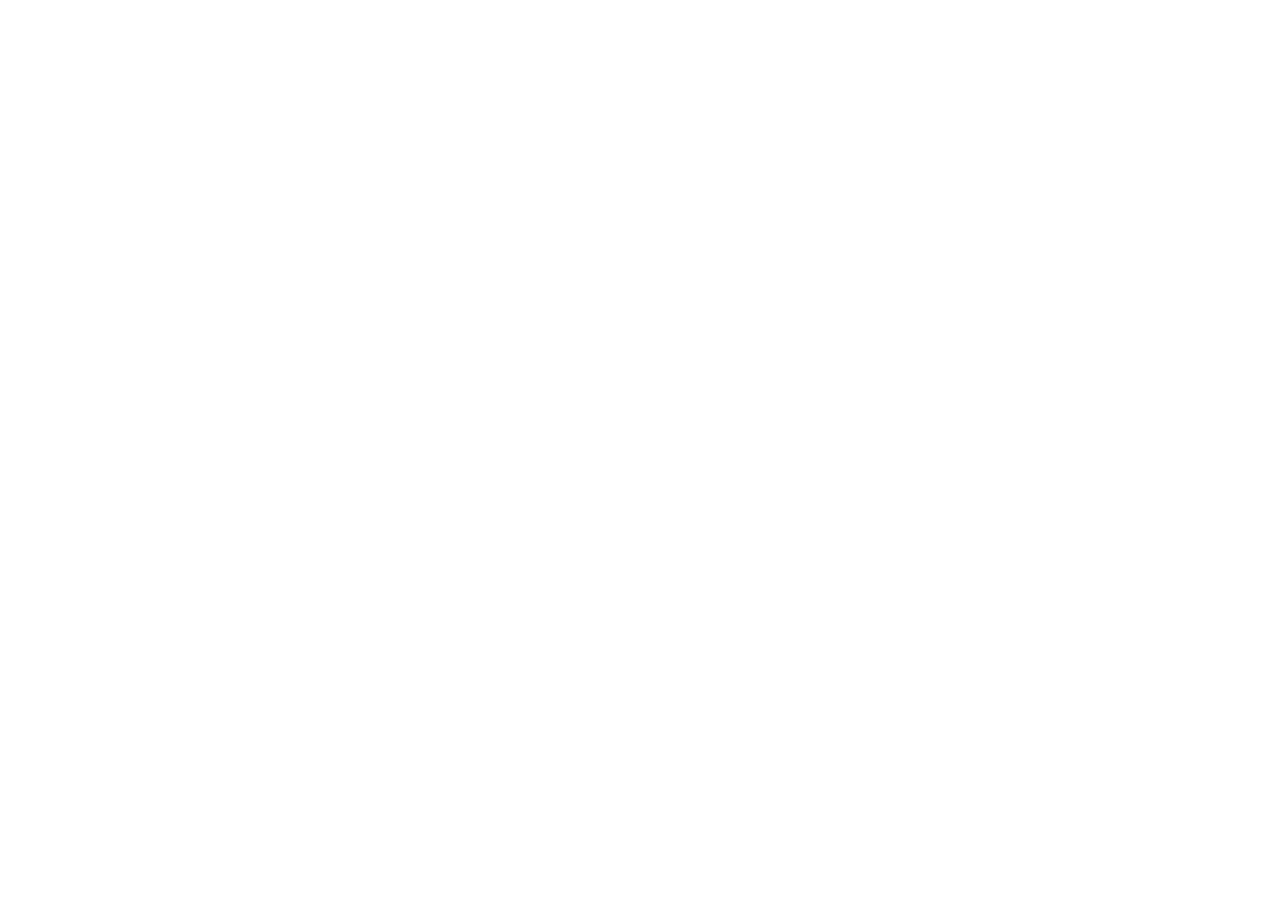
==== index.html @ c1301ee9 "Initial Set Up" ====
<!DOCTYPE html>
<html lang="en">
<head>
    <meta charset="UTF-8">
    <meta http-equiv="X-UA-Compatible" content="IE=edge">
    <meta name="viewport" content="width=device-width, initial-scale=1.0">
    <title>Document</title>
    <link rel="stylesheet" href="CSS/style.css">
</head>
<body>
    
    <script src="JS/todo.js"></script>
</body>
</html>
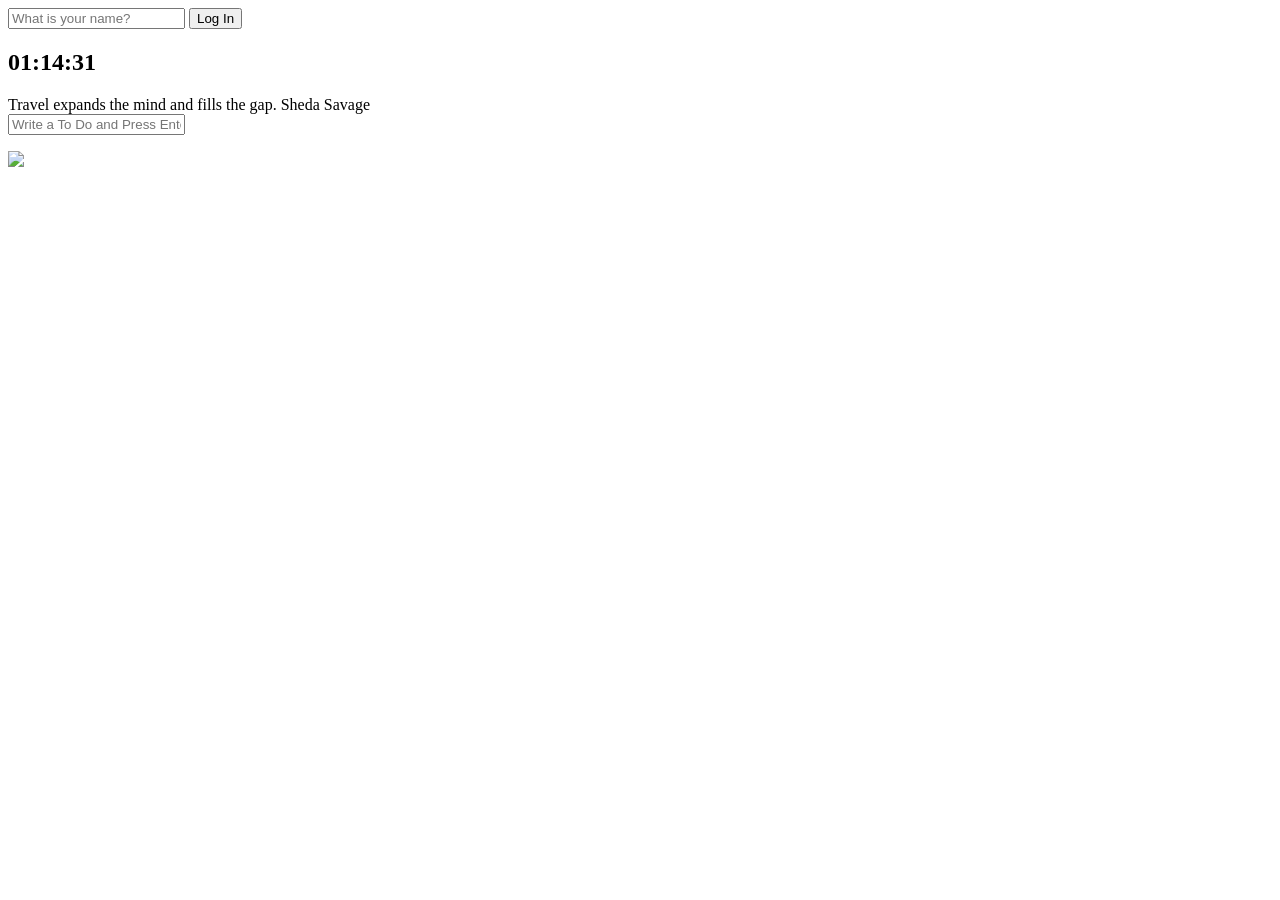
==== commit 915d0203: "JS frame" ====
--- a/index.html
+++ b/index.html
@@ -4,11 +4,43 @@
     <meta charset="UTF-8">
     <meta http-equiv="X-UA-Compatible" content="IE=edge">
     <meta name="viewport" content="width=device-width, initial-scale=1.0">
-    <title>Document</title>
+    <title>Clone-Chrome</title>
     <link rel="stylesheet" href="CSS/style.css">
 </head>
 <body>
-    
+    <form class="hidden" id="login-form">
+      <input
+        required
+        maxlength="15"
+        type="text"
+        placeholder="What is your name?"
+      />
+      <input type="submit" value="Log In" />
+    </form>
+
+    <h2 id="clock">00:00:00</h2>
+
+    <h1 class="hidden" id="greeting"></h1>
+
+    <div id="quote">
+        <span></span>
+        <span></span>
+      </div>
+
+    <form id="todo-form">
+        <input type="text" placeholder="Write a To Do and Press Enter" required>
+    </form>
+    <ul id="todo-list"></ul>
+
+    <div id="weather">
+        <span></span>
+        <span></span>
+    </div>
+    <script src="JS/greetings.js"></script>
+    <script src="JS/clock.js"></script>
+    <script src="JS/quotes.js"></script>
+    <script src="JS/background.js"></script>
     <script src="JS/todo.js"></script>
+    <script src="JS/weather.js"></script>
 </body>
 </html>
--- a/CSS/style.css
+++ b/CSS/style.css
@@ -0,0 +1,3 @@
+.hidden {
+    display: none;
+  }
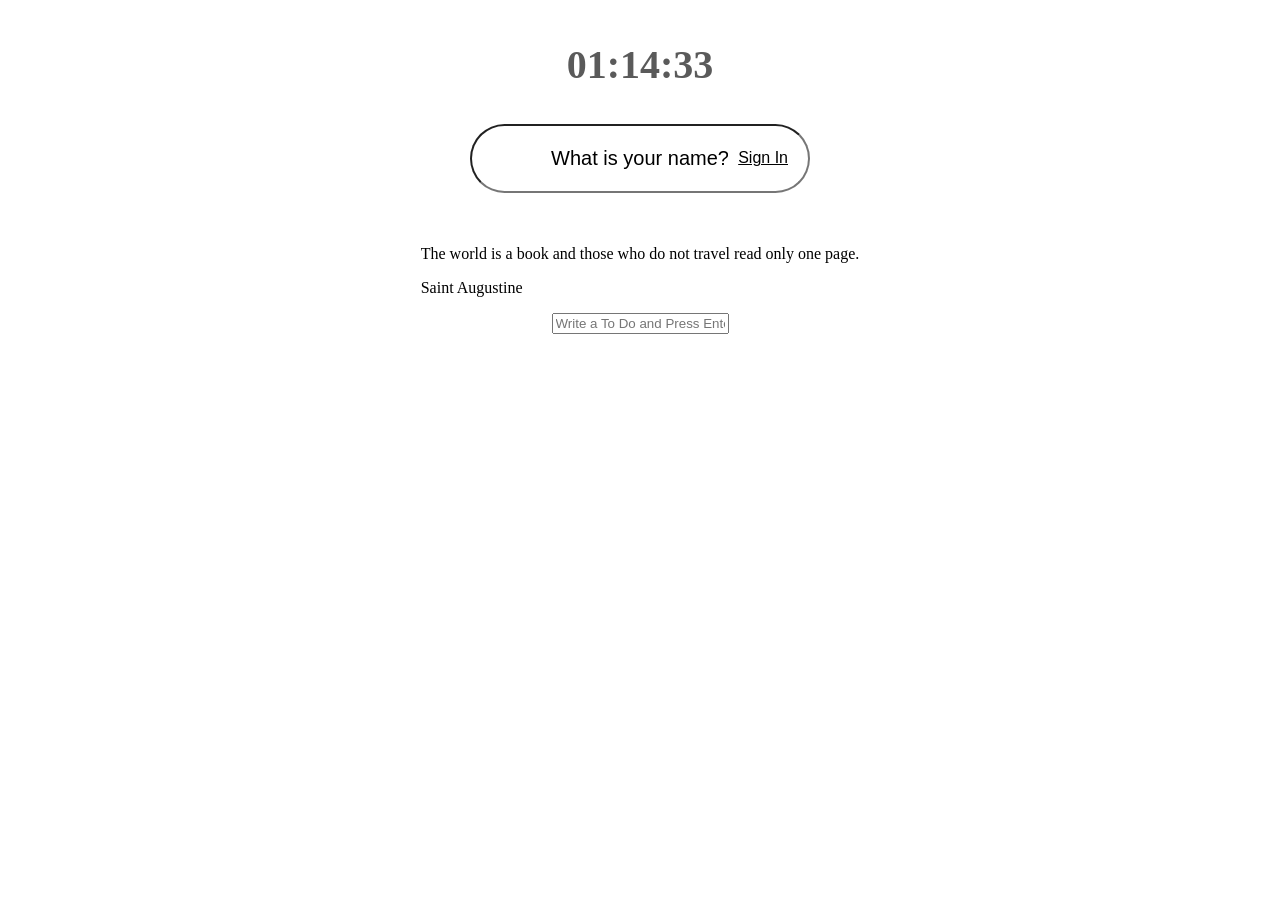
==== commit 40332ee0: "css update ver 1.0" ====
--- a/index.html
+++ b/index.html
@@ -8,30 +8,32 @@
     <link rel="stylesheet" href="CSS/style.css">
 </head>
 <body>
-    <form class="hidden" id="login-form">
-      <input
-        required
-        maxlength="15"
-        type="text"
-        placeholder="What is your name?"
-      />
-      <input type="submit" value="Log In" />
-    </form>
+    <main class="container">
+        <h2 id="clock"><span></span><span></span></h2>
 
-    <h2 id="clock">00:00:00</h2>
+        <form class="hidden login-form" id="login-form">
+        <input
+            class="login-input"
+            required
+            maxlength="15"
+            type="text"
+            placeholder="What is your name?"
+        />
+        <input type="submit" value="Sign In" />
+        </form>
 
-    <h1 class="hidden" id="greeting"></h1>
+        <h1 class="hidden" id="greeting"></h1>
 
-    <div id="quote">
-        <span></span>
-        <span></span>
-      </div>
+        <div id="quote">
+            <p></p>
+            <p></p>
+        </div>
 
-    <form id="todo-form">
-        <input type="text" placeholder="Write a To Do and Press Enter" required>
-    </form>
-    <ul id="todo-list"></ul>
-
+        <form id="todo-form">
+            <input type="text" placeholder="Write a To Do and Press Enter" required>
+        </form>
+        <ul id="todo-list"></ul>
+    </main>
     <div id="weather">
         <span></span>
         <span></span>
--- a/CSS/style.css
+++ b/CSS/style.css
@@ -1,3 +1,59 @@
 .hidden {
     display: none;
+  }
+
+  .container{
+    display: flex;
+    flex-direction: column;
+    justify-content: center;
+    align-items: center;
+    min-width: 50vw;
+  }
+
+  #clock{
+    margin-bottom: 0;
+    font-size: 30pt;
+    color: rgb(90, 90, 90);
+  }
+
+  @keyframes blink-effect { 50% { opacity: 0; } }
+  .clock-exact{
+    animation: blink-effect 0.5s step-end infinite;
+    color: rgb(196, 59, 59);
+  }
+
+  .login-form{
+    margin: 2%;
+    width: 50%;
+    height: 10vh;
+    display: flex;
+
+    position: relative;
+    flex-direction: column;
+    justify-content: center;
+    align-items: center;
+  }
+  .login-form input:first-child{
+    /*border: none;*/
+    border-radius: 100px;
+    outline: none;
+    padding: 10px;
+    width: 50%;
+    height: 50%;
+    text-align: center;
+    font-size: 15pt;
+  }
+  .login-form input:first-child::placeholder{
+    color: black;
+  }
+
+  .login-form input:last-child{
+    background-color: white;
+    border: none;
+    outline: none;
+    padding: 10px;
+    font-size: 12pt;
+    position: absolute;
+    right: 25%;
+    text-decoration: underline;
   }
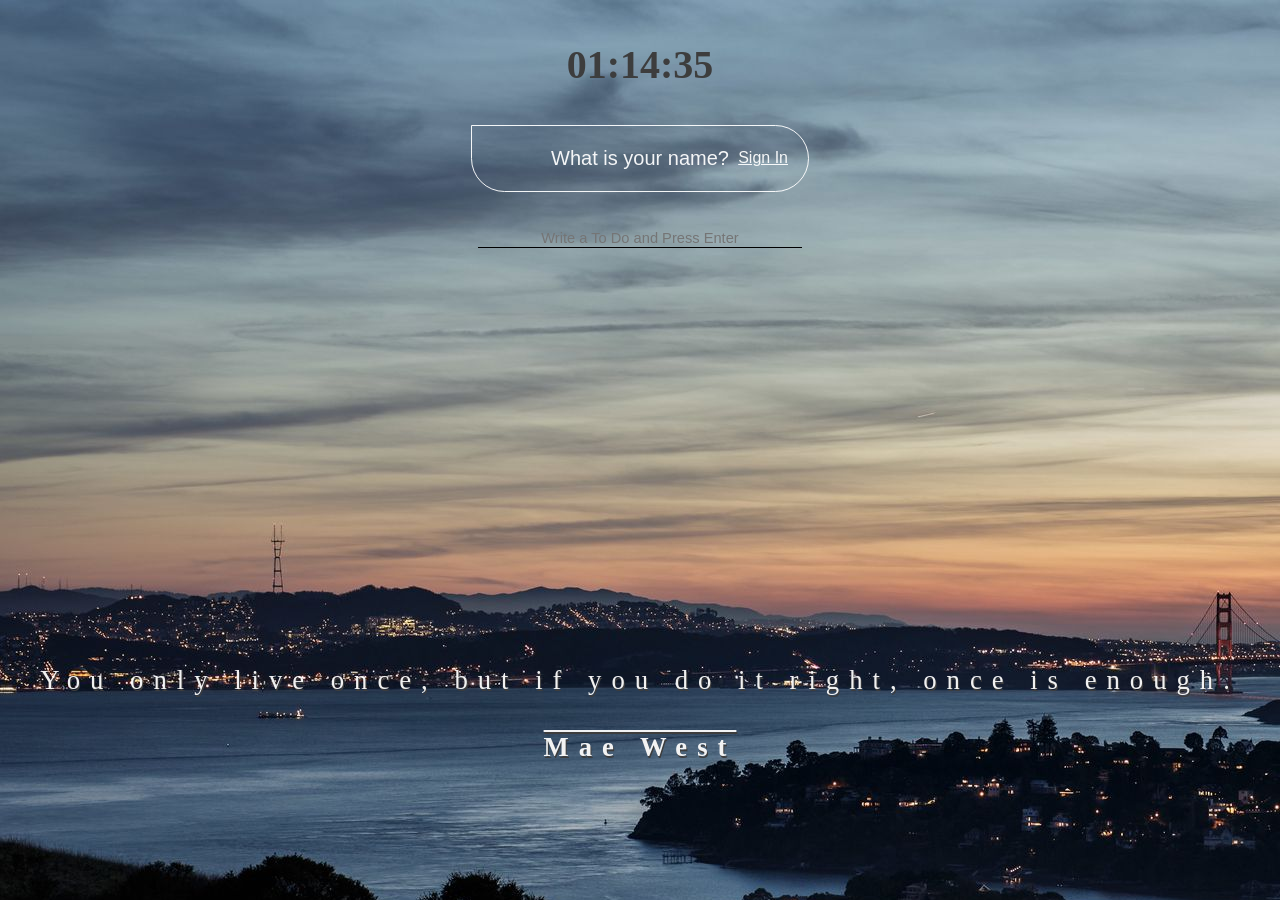
==== commit b7b42e04: "Fin." ====
--- a/index.html
+++ b/index.html
@@ -11,32 +11,35 @@
     <main class="container">
         <h2 id="clock"><span></span><span></span></h2>
 
-        <form class="hidden login-form" id="login-form">
-        <input
-            class="login-input"
-            required
-            maxlength="15"
-            type="text"
-            placeholder="What is your name?"
-        />
-        <input type="submit" value="Sign In" />
+        <form class="hidden" id="login-form">
+            <input
+                class="login-input"
+                required
+                maxlength="15"
+                type="text"
+                placeholder="What is your name?"
+            />
+            <input type="submit" value="Sign In" />
         </form>
 
         <h1 class="hidden" id="greeting"></h1>
 
+        <div class="todo-container">
+            <form id="todo-form">
+                <input type="text" placeholder="Write a To Do and Press Enter" required>
+            </form>
+
+            <ul id="todo-list"></ul>
+        </div>
+        
         <div id="quote">
             <p></p>
-            <p></p>
+             <p></p>
         </div>
-
-        <form id="todo-form">
-            <input type="text" placeholder="Write a To Do and Press Enter" required>
-        </form>
-        <ul id="todo-list"></ul>
     </main>
     <div id="weather">
-        <span></span>
-        <span></span>
+        <p></p>
+        <p></p>
     </div>
     <script src="JS/greetings.js"></script>
     <script src="JS/clock.js"></script>
--- a/CSS/style.css
+++ b/CSS/style.css
@@ -1,11 +1,17 @@
-.hidden {
-    display: none;
+  :root{
+    --font-color: rgba(255, 255, 255, 0.932);
+    --shadow-color: rgb(61, 61, 61);
   }
-
+  
+  .hidden {
+    display: none !important;
+  }
+  
   .container{
+    height: 95vh;
     display: flex;
+    position: relative;
     flex-direction: column;
-    justify-content: center;
     align-items: center;
     min-width: 50vw;
   }
@@ -13,7 +19,8 @@
   #clock{
     margin-bottom: 0;
     font-size: 30pt;
-    color: rgb(90, 90, 90);
+    color: var(--shadow-color);
+    font-weight: bolder;
   }
 
   @keyframes blink-effect { 50% { opacity: 0; } }
@@ -22,7 +29,7 @@
     color: rgb(196, 59, 59);
   }
 
-  .login-form{
+#login-form{
     margin: 2%;
     width: 50%;
     height: 10vh;
@@ -33,22 +40,24 @@
     justify-content: center;
     align-items: center;
   }
-  .login-form input:first-child{
-    /*border: none;*/
-    border-radius: 100px;
+  #login-form input:first-child{
+    border: 1px solid var(--font-color);
+    border-radius: 0px 80px 80px;
     outline: none;
     padding: 10px;
     width: 50%;
     height: 50%;
     text-align: center;
     font-size: 15pt;
+    background-color: transparent;
+    color: var(--font-color);
   }
-  .login-form input:first-child::placeholder{
-    color: black;
+  #login-form input:first-child::placeholder{
+    color: var(--font-color);
   }
 
-  .login-form input:last-child{
-    background-color: white;
+  #login-form input:last-child{
+    color: var(--font-color);
     border: none;
     outline: none;
     padding: 10px;
@@ -56,4 +65,87 @@
     position: absolute;
     right: 25%;
     text-decoration: underline;
+    background-color: transparent;
+  }
+
+  #greeting{
+    margin: 2%;
+    width: 50%;
+    height: 10vh;
+    display: flex;
+
+    position: relative;
+    flex-direction: column;
+    justify-content: center;
+    align-items: center;
+    text-align: center;
+    color: var(--font-color);
+    text-shadow: 1px 2px var(--shadow-color);
+  }
+
+  #todo-container{
+    position: relative;
+  }
+  #todo-form{
+    display: flex;
+    flex-direction: column;
+    align-items: center;
+    width: 25vw;
+  }
+  #todo-form input{
+    width: 100%;
+    text-align: center;
+    border: none;
+    border-bottom: 1px solid black;
+    outline: none;
+    font-size: 11pt;
+    background-color: transparent;
+  }
+  #todo-list{
+    padding: 0;
+    list-style-type: none;
+    align-items: center;
+    justify-content: center;
+    color: var(--font-color);
+  }
+  #todo-list button{
+    position: absolute;
+    right: 38%;
+    background-color: transparent;
+    padding: 0;
+    margin-left: 10px;
+    border: none;
+  }
+
+  #quote{
+    position: absolute;
+    bottom: 0;
+    margin-bottom: 5%;
+    text-align: center;
+    font-size: 20pt;
+    letter-spacing: 10px;
+    
+    color: var(--font-color);
+    text-shadow: 1px 2px var(--shadow-color);
+  }
+  #quote p:last-child{
+    text-decoration: overline;
+    padding: 10px 0 10px 0;
+    text-shadow: 1px 2px var(--shadow-color);
+    font-weight: bold;
+  }
+
+  #weather{
+    position: fixed;
+    right: 2%;
+    top: 2%;
+    font-size: 16px;
+    font-weight: bold;
+    padding: 2px 8px;
+    color: var(--shadow-color);
+  }
+
+  #weather p{
+    margin: 0;
+    font-style: italic;
   }
